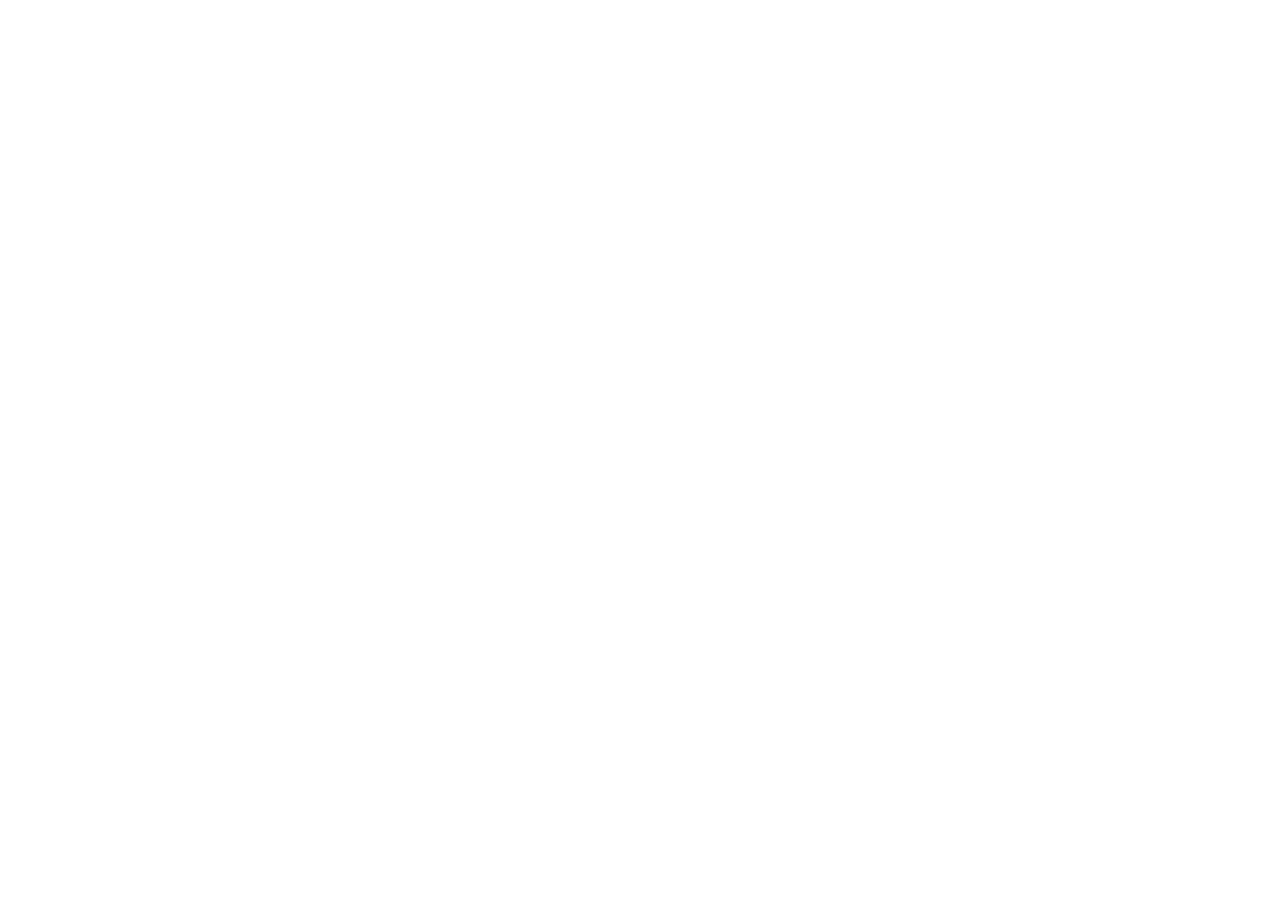
==== pages/ChooseGameTheme/theme.html @ 6d25425c "finished the landing page and apply resposiveness" ====
<!DOCTYPE html>
<html lang="en">
<head>
    <meta charset="UTF-8">
    <meta name="viewport" content="width=device-width, initial-scale=1.0">
    <link rel="stylesheet" href="style.css">
    <title>Choose Theme</title>
</head>
<body>
    
</body>
</html>
---- pages/ChooseGameTheme/style.css ----
/* No CSS *//*# sourceMappingURL=style.css.map */
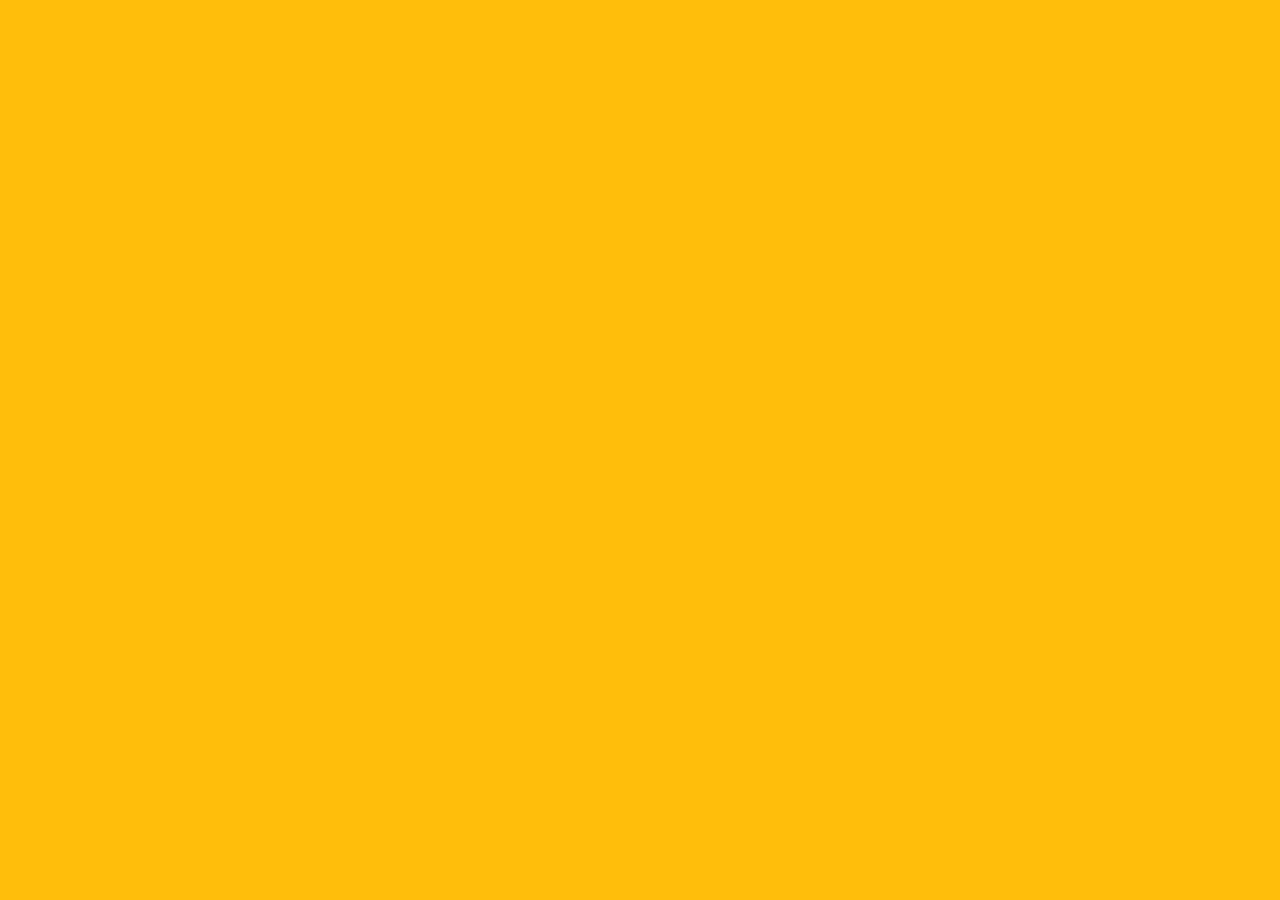
==== commit ae303e0a: "finished the game page" ====
--- a/pages/ChooseGameTheme/theme.html
+++ b/pages/ChooseGameTheme/theme.html
@@ -1,12 +1,30 @@
 <!DOCTYPE html>
 <html lang="en">
-<head>
-    <meta charset="UTF-8">
-    <meta name="viewport" content="width=device-width, initial-scale=1.0">
-    <link rel="stylesheet" href="style.css">
+  <head>
+    <meta charset="UTF-8" />
+    <link
+      rel="apple-touch-icon"
+      sizes="180x180"
+      href="../../img/apple-touch-icon.png"
+    />
+    <link
+      rel="icon"
+      type="image/png"
+      sizes="32x32"
+      href="../../img/favicon-32x32.png"
+    />
+    <link
+      rel="icon"
+      type="image/png"
+      sizes="16x16"
+      href="../../img/favicon-16x16.png"
+    />
+    <link rel="manifest" href="../../img/site.webmanifest" />
+    <meta name="viewport" content="width=device-width, initial-scale=1.0" />
+    <link rel="stylesheet" href="./style.css" />
     <title>Choose Theme</title>
-</head>
-<body>
-    
-</body>
-</html>+  </head>
+  <body>
+    <div class="container"></div>
+  </body>
+</html>
--- a/pages/ChooseGameTheme/style.css
+++ b/pages/ChooseGameTheme/style.css
@@ -1 +1,20 @@
-/* No CSS *//*# sourceMappingURL=style.css.map */+@import url("https://fonts.googleapis.com/css2?family=Luckiest+Guy&display=swap");
+* {
+  padding: 0;
+  margin: 0;
+  -webkit-box-sizing: border-box;
+          box-sizing: border-box;
+}
+
+html,
+body {
+  overflow-x: hidden;
+  max-width: 100%;
+  font-family: "Luckiest Guy", cursive;
+}
+
+.container {
+  background-color: #ffbe0b;
+  height: 100vh;
+}
+/*# sourceMappingURL=style.css.map */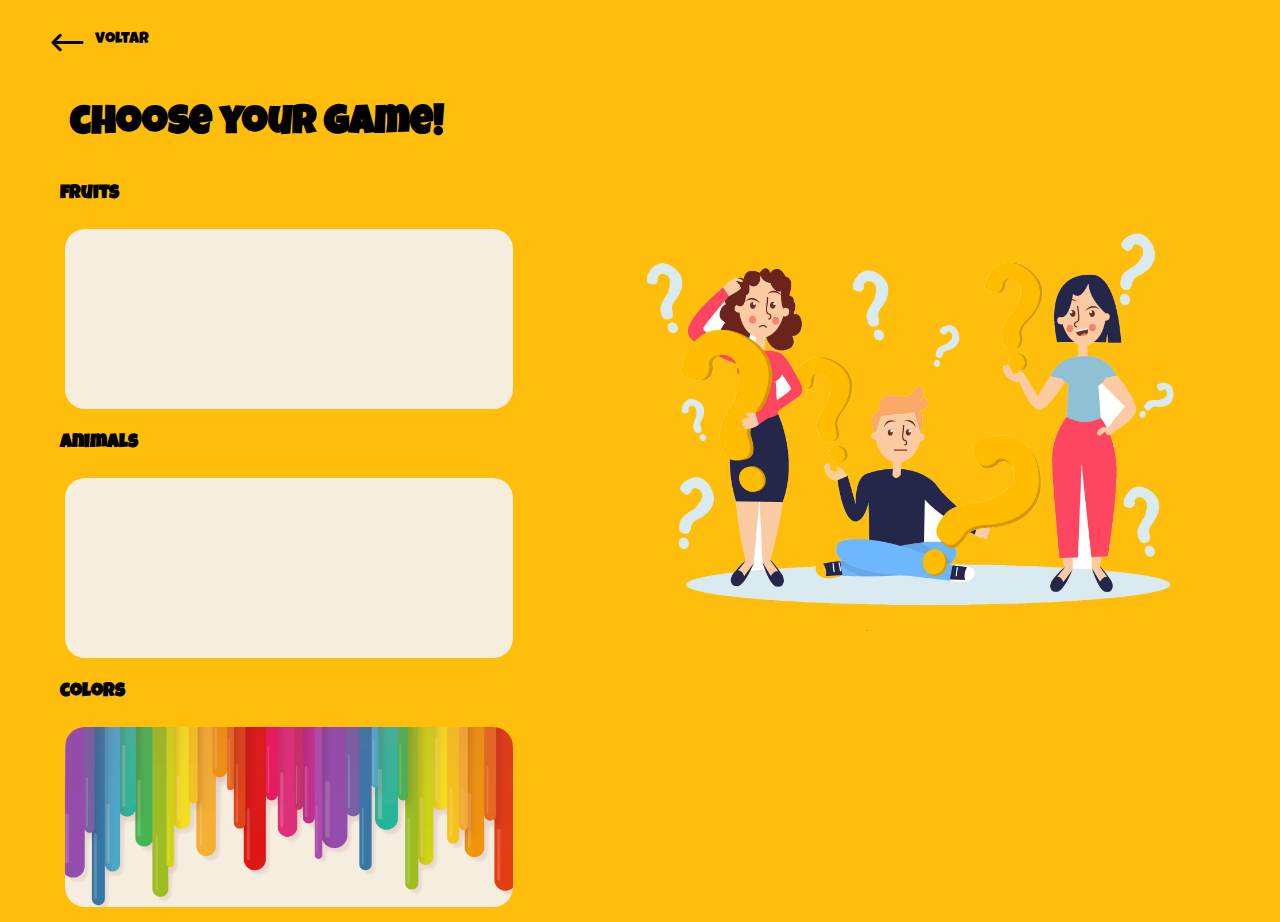
==== commit 68fd64f8: "created the choose the game theme" ====
--- a/pages/ChooseGameTheme/theme.html
+++ b/pages/ChooseGameTheme/theme.html
@@ -25,6 +25,29 @@
     <title>Choose Theme</title>
   </head>
   <body>
-    <div class="container"></div>
+    <div class="container">
+      <a href="../../index.html" id="link-go-back">
+        <img src="../../img/arrow-left.png" alt="link de voltar para a páfina principal"/>
+        <span>voltar</span>
+      </a>
+      <h1 id="title">choose your game!</h1>
+      <div class="wrapper">
+        <div class="cards">
+          <h3>fruits</h3>
+          <div class="card">
+            
+          </div>
+          <h3>animals</h3>
+          <div class="card">
+            
+          </div>
+          <h3>colors</h3>
+          <div class="card">
+           
+          </div>
+      </div>
+      <img src="../../img/guess.png" alt="imagem guess what game lateral" />
+    </div>
+    <script src="../../game.js"></script>
   </body>
 </html>
--- a/pages/ChooseGameTheme/style.css
+++ b/pages/ChooseGameTheme/style.css
@@ -15,6 +15,188 @@
 
 .container {
   background-color: #ffbe0b;
-  height: 100vh;
+  min-height: 100vh;
+}
+
+#link-go-back {
+  text-decoration: none;
+  padding: 25px 50px;
+  display: -webkit-box;
+  display: -ms-flexbox;
+  display: flex;
+}
+
+#link-go-back img {
+  width: 35px;
+  height: 35px;
+}
+
+#link-go-back span {
+  color: #000000;
+  padding-left: 10px;
+  padding-top: 7px;
+}
+
+#title {
+  margin-top: 20px;
+  margin-left: 70px;
+  font-size: 40px;
+}
+
+.wrapper {
+  display: -webkit-box;
+  display: -ms-flexbox;
+  display: flex;
+  -webkit-box-pack: justify;
+      -ms-flex-pack: justify;
+          justify-content: space-between;
+  overflow-y: hidden;
+}
+
+.wrapper img {
+  height: 40vw;
+  margin-right: 80px;
+}
+
+.cards {
+  display: -webkit-box;
+  display: -ms-flexbox;
+  display: flex;
+  -webkit-box-orient: vertical;
+  -webkit-box-direction: normal;
+      -ms-flex-direction: column;
+          flex-direction: column;
+  margin-top: 30px;
+  margin-left: 50px;
+}
+
+.cards h3 {
+  padding: 10px;
+}
+
+.card {
+  width: 35vw;
+  height: 20vh;
+  border-radius: 20px;
+  background-color: #F5F3F4;
+  margin: 15px;
+  display: -webkit-box;
+  display: -ms-flexbox;
+  display: flex;
+  -webkit-box-orient: vertical;
+  -webkit-box-direction: normal;
+      -ms-flex-direction: column;
+          flex-direction: column;
+  -webkit-box-pack: justify;
+      -ms-flex-pack: justify;
+          justify-content: space-between;
+  position: relative;
+  -webkit-transition: 0.6s;
+  transition: 0.6s;
+}
+
+.card:nth-child(2) {
+  background-image: url("../../img/fruits2.svg");
+  background-repeat: no-repeat;
+  background-size: cover;
+  background-position: center;
+  opacity: 0.9;
+}
+
+.card:nth-child(4) {
+  background-image: url("../../img/animals.svg");
+  background-repeat: no-repeat;
+  background-size: cover;
+  background-position: center;
+  opacity: 0.9;
+}
+
+.card:nth-child(6) {
+  background-image: url("../../img/colors.svg");
+  background-repeat: no-repeat;
+  background-size: cover;
+  background-position: center;
+  opacity: 0.9;
+}
+
+@media (min-width: 900px) {
+  .card:hover {
+    -webkit-transform: scale(1.1);
+            transform: scale(1.1);
+    cursor: pointer;
+  }
+}
+
+@media (max-width: 768px) {
+  .wrapper {
+    -webkit-box-orient: vertical;
+    -webkit-box-direction: normal;
+        -ms-flex-direction: column;
+            flex-direction: column;
+    -webkit-box-pack: center;
+        -ms-flex-pack: center;
+            justify-content: center;
+    -webkit-box-align: center;
+        -ms-flex-align: center;
+            align-items: center;
+  }
+  .wrapper img {
+    display: none;
+  }
+  #title {
+    text-align: center;
+    font-size: 36px;
+    margin: 0px;
+    margin-top: 20px;
+  }
+  .cards {
+    width: 80vw;
+  }
+  .cards h3 {
+    font-size: 16px;
+  }
+  .card {
+    width: 70vw;
+    height: 30vh;
+  }
+}
+
+@media (max-width: 425px) {
+  #title {
+    text-align: center;
+    font-size: 28px;
+  }
+  .cards {
+    width: 100vw;
+    padding-bottom: 10px;
+  }
+  .cards h3 {
+    font-size: 14px;
+    padding-left: 5px;
+  }
+  .card {
+    width: 85vw;
+    height: 30vh;
+    margin: 0px;
+  }
+  #link-go-back {
+    padding: 15px 30px;
+  }
+  #link-go-back img {
+    width: 20px;
+    height: 20px;
+  }
+  #link-go-back span {
+    color: #000000;
+    padding-left: 10px;
+    padding-top: 0px;
+  }
+}
+
+@media (max-width: 375px) {
+  .card {
+    width: 85vw;
+    height: 25vh;
+  }
 }
 /*# sourceMappingURL=style.css.map */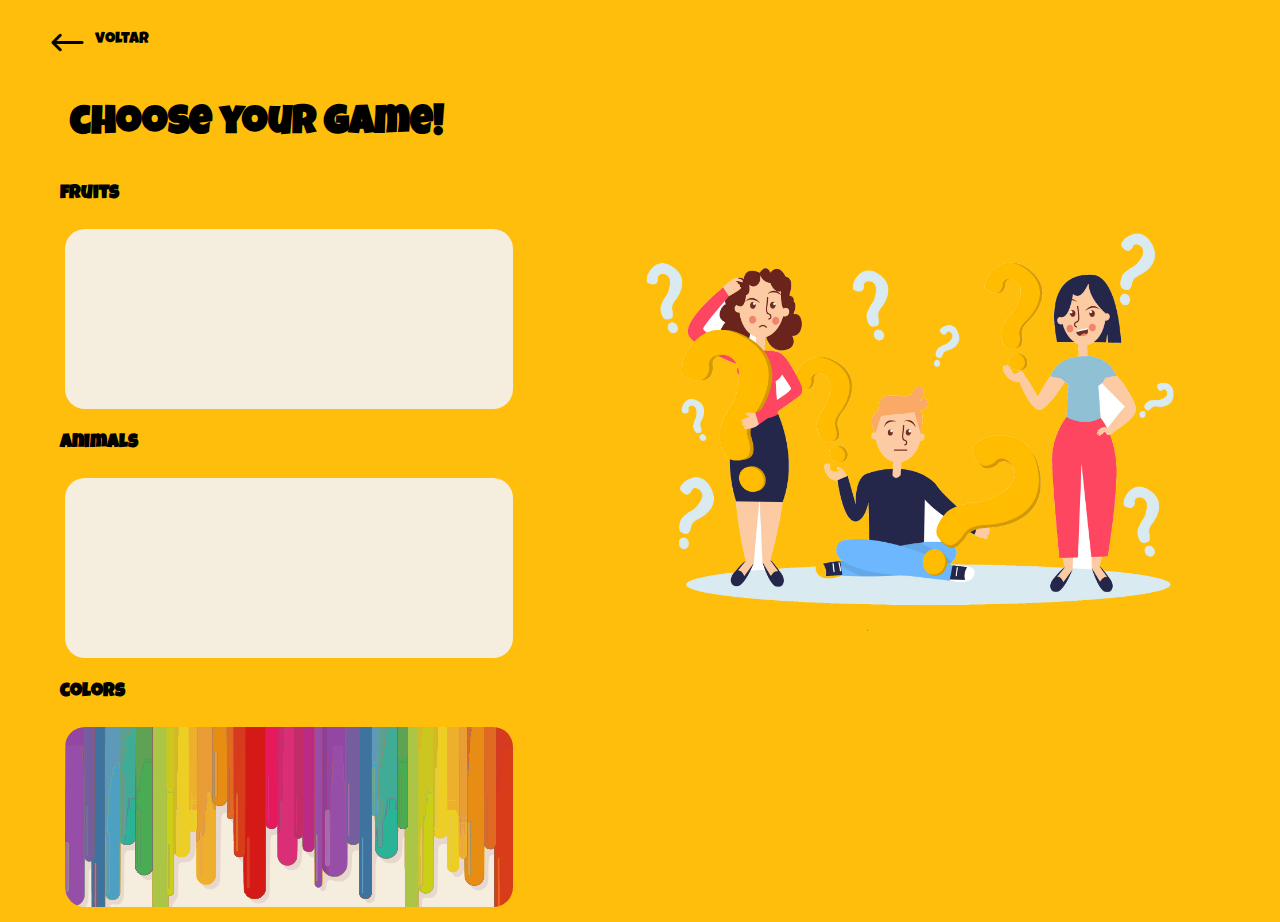
==== commit 6cebfd03: "fixed margin button discovery and optimized the svg vectors" ====
--- a/pages/ChooseGameTheme/theme.html
+++ b/pages/ChooseGameTheme/theme.html
@@ -34,20 +34,20 @@
       <div class="wrapper">
         <div class="cards">
           <h3>fruits</h3>
-          <div class="card">
+          <div class="card" data-value="fruits">
             
           </div>
           <h3>animals</h3>
-          <div class="card">
+          <div class="card" data-value="animals">
             
           </div>
           <h3>colors</h3>
-          <div class="card">
+          <div class="card" data-value="colors">
            
           </div>
       </div>
       <img src="../../img/guess.png" alt="imagem guess what game lateral" />
     </div>
-    <script src="../../game.js"></script>
+    <script src="../../routes.js"></script>
   </body>
 </html>
--- a/pages/ChooseGameTheme/style.css
+++ b/pages/ChooseGameTheme/style.css
@@ -175,7 +175,7 @@
     padding-left: 5px;
   }
   .card {
-    width: 85vw;
+    width: 90vw;
     height: 30vh;
     margin: 0px;
   }
@@ -195,7 +195,7 @@
 
 @media (max-width: 375px) {
   .card {
-    width: 85vw;
+    width: 90vw;
     height: 25vh;
   }
 }
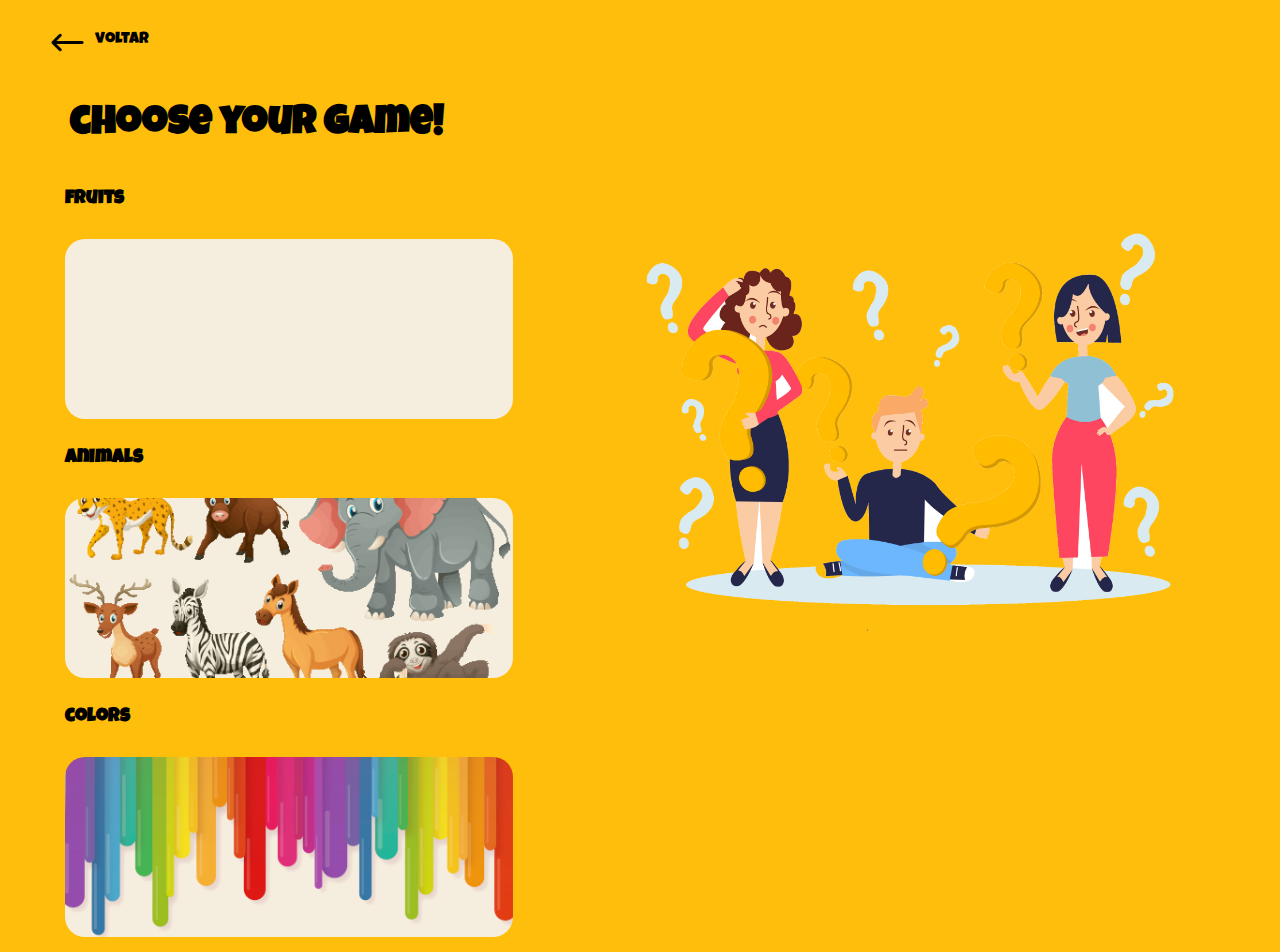
==== commit ddcd73a6: "fixed responsiviness of theme page" ====
--- a/pages/ChooseGameTheme/theme.html
+++ b/pages/ChooseGameTheme/theme.html
@@ -33,15 +33,15 @@
       <h1 id="title">choose your game!</h1>
       <div class="wrapper">
         <div class="cards">
-          <h3>fruits</h3>
+          <h3 id="fruits">fruits</h3>
           <div class="card" data-value="fruits">
             
           </div>
-          <h3>animals</h3>
+          <h3 id="animals">animals</h3>
           <div class="card" data-value="animals">
             
           </div>
-          <h3>colors</h3>
+          <h3 id="colors">colors</h3>
           <div class="card" data-value="colors">
            
           </div>
--- a/pages/ChooseGameTheme/style.css
+++ b/pages/ChooseGameTheme/style.css
@@ -71,7 +71,7 @@
 }
 
 .cards h3 {
-  padding: 10px;
+  padding: 15px;
 }
 
 .card {
@@ -96,7 +96,7 @@
 }
 
 .card:nth-child(2) {
-  background-image: url("../../img/fruits2.svg");
+  background-image: url("../../img/fruits.png");
   background-repeat: no-repeat;
   background-size: cover;
   background-position: center;
@@ -104,7 +104,7 @@
 }
 
 .card:nth-child(4) {
-  background-image: url("../../img/animals.svg");
+  background-image: url("../../img/animals.png");
   background-repeat: no-repeat;
   background-size: cover;
   background-position: center;
@@ -112,7 +112,7 @@
 }
 
 .card:nth-child(6) {
-  background-image: url("../../img/colors.svg");
+  background-image: url("../../img/colors.png");
   background-repeat: no-repeat;
   background-size: cover;
   background-position: center;
@@ -124,6 +124,7 @@
     -webkit-transform: scale(1.1);
             transform: scale(1.1);
     cursor: pointer;
+    opacity: 1;
   }
 }
 
@@ -150,7 +151,14 @@
     margin-top: 20px;
   }
   .cards {
-    width: 80vw;
+    width: 100vw;
+    margin-left: 0px;
+    -webkit-box-pack: center;
+        -ms-flex-pack: center;
+            justify-content: center;
+    -webkit-box-align: center;
+        -ms-flex-align: center;
+            align-items: center;
   }
   .cards h3 {
     font-size: 16px;
@@ -162,6 +170,9 @@
 }
 
 @media (max-width: 425px) {
+  .wrapper {
+    max-width: 100vw;
+  }
   #title {
     text-align: center;
     font-size: 28px;
@@ -169,10 +180,17 @@
   .cards {
     width: 100vw;
     padding-bottom: 10px;
+    -webkit-box-pack: center;
+        -ms-flex-pack: center;
+            justify-content: center;
+    -webkit-box-align: center;
+        -ms-flex-align: center;
+            align-items: center;
   }
   .cards h3 {
     font-size: 14px;
     padding-left: 5px;
+    padding: 15px;
   }
   .card {
     width: 90vw;
